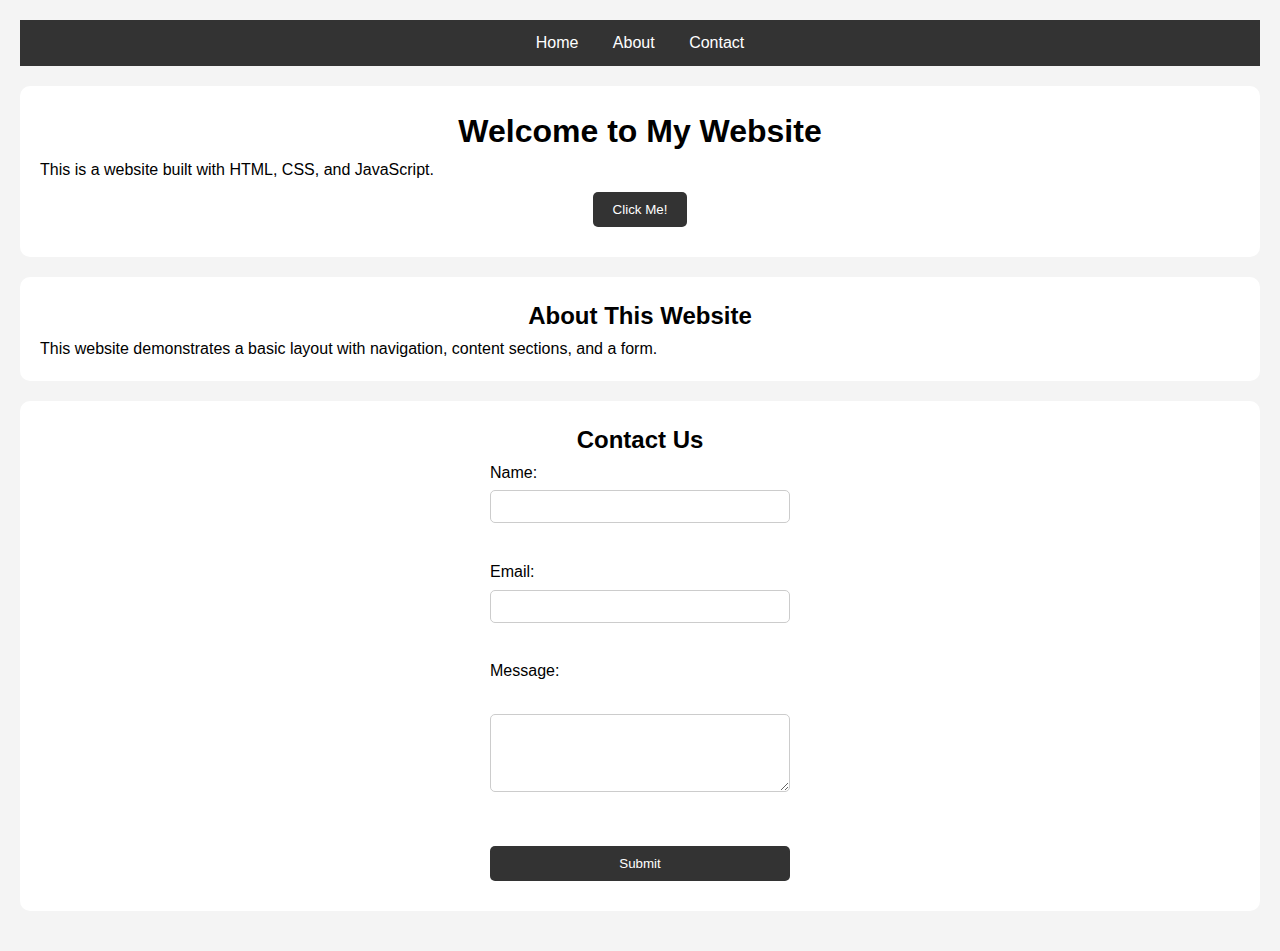
==== index.html @ 17510725 "Add files via upload" ====
<!DOCTYPE html>
<html lang="en">
<head>
    <meta charset="UTF-8">
    <meta name="viewport" content="width=device-width, initial-scale=1.0">
    <title>Simple Website</title>
    <link rel="stylesheet" href="styles.css">
</head>
<body>
    <!-- Navigation bar -->
    <header>
        <nav>
            <ul>
                <li><a href="#home">Home</a></li>
                <li><a href="#about">About</a></li>
                <li><a href="#contact">Contact</a></li>
            </ul>
        </nav>
    </header>

    <!-- Home section -->
    <section id="home">
        <h1>Welcome to My Website</h1>
        <p>This is a  website built with HTML, CSS, and JavaScript.</p>
        <button onclick="showMessage()">Click Me!</button>
    </section>

    <!-- About section -->
    <section id="about">
        <h2>About This Website</h2>
        <p>This website demonstrates a basic layout with navigation, content sections, and a form.</p>
    </section>

    <!-- Contact section -->
    <section id="contact">
        <h2>Contact Us</h2>
        <form id="contactForm">
            <label for="name">Name:</label>
            <input type="text" id="name" name="name" required><br><br>
            <label for="email">Email:</label>
            <input type="email" id="email" name="email" required><br><br>
            <label for="message">Message:</label><br>
            <textarea id="message" name="message" rows="4" required></textarea><br><br>
            <button type="submit">Submit</button>
        </form>
        <p id="formResponse"></p>
    </section>

    <script src="script.js"></script>
</body>
</html>
---- styles.css ----
/* General reset */
* {
    margin: 0;
    padding: 0;
    box-sizing: border-box;
}

/* Body styling */
body {
    font-family: Arial, sans-serif;
    line-height: 1.6;
    background-color: #f4f4f4;
    padding: 20px;
}

/* Navigation bar styling */
header {
    background-color: #333;
    color: white;
    padding: 10px 0;
}

nav ul {
    list-style-type: none;
    text-align: center;
}

nav ul li {
    display: inline;
    margin: 0 15px;
}

nav ul li a {
    color: white;
    text-decoration: none;
}

nav ul li a:hover {
    text-decoration: underline;
}

/* Section styling */
section {
    margin: 20px 0;
    padding: 20px;
    background-color: white;
    border-radius: 10px;
}

h1, h2 {
    text-align: center;
}

/* Button styling */
button {
    display: block;
    margin: 10px auto;
    padding: 10px 20px;
    background-color: #333;
    color: white;
    border: none;
    border-radius: 5px;
}

button:hover {
    background-color: #555;
}

/* Contact form styling */
form {
    width: 300px;
    margin: 0 auto;
}

form label {
    display: block;
    margin-bottom: 5px;
}

form input, form textarea {
    width: 100%;
    padding: 8px;
    margin-bottom: 10px;
    border: 1px solid #ccc;
    border-radius: 5px;
}

form button {
    width: 100%;
    padding: 10px;
}

/* Contact form response styling */
#formResponse {
    text-align: center;
    color: green;
}
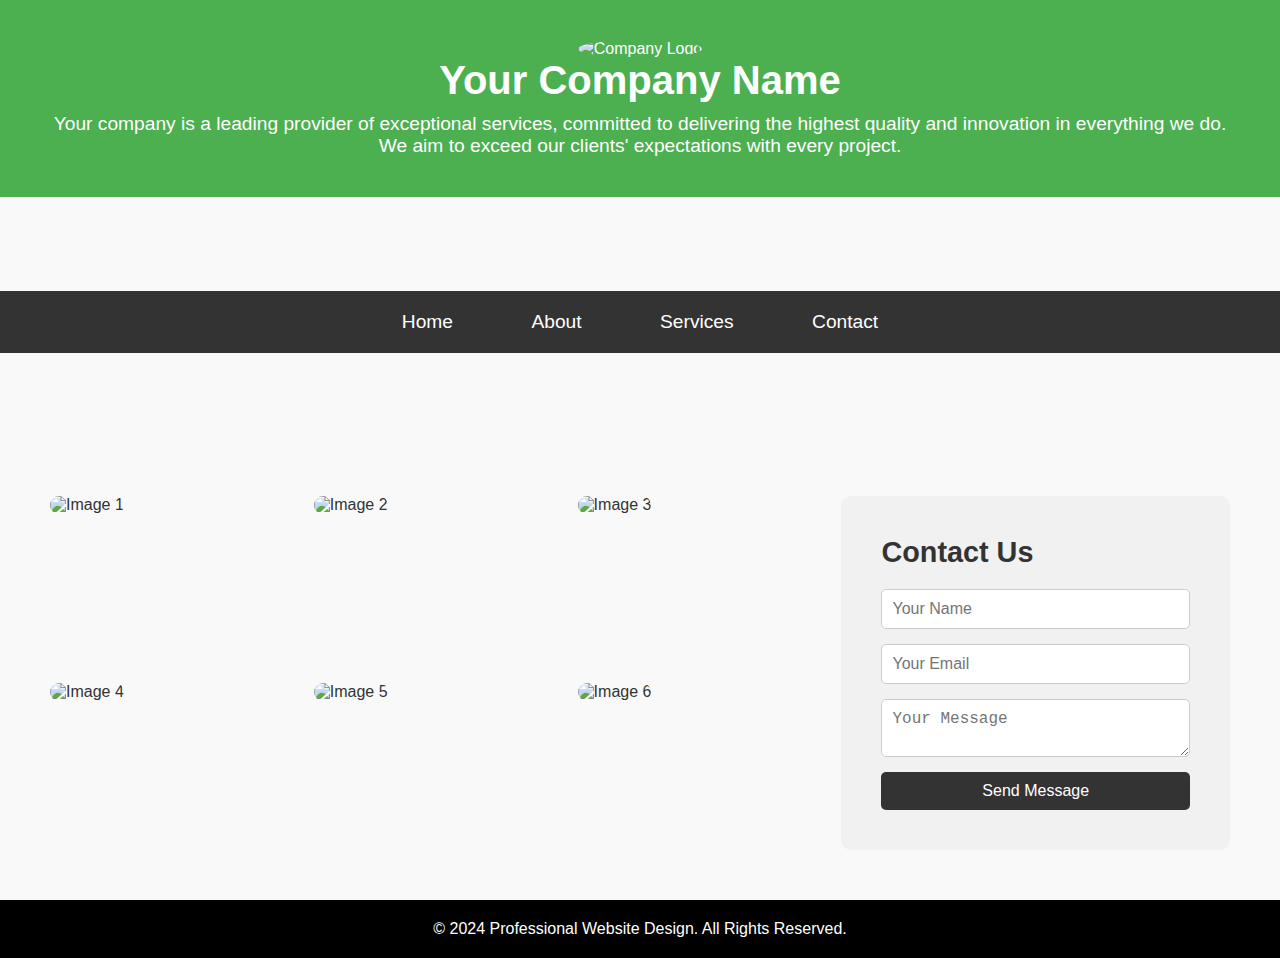
==== commit 80c21c3b: "Add files via upload" ====
--- a/index.html
+++ b/index.html
@@ -1,51 +1,92 @@
 <!DOCTYPE html>
 <html lang="en">
 <head>
-    <meta charset="UTF-8">
-    <meta name="viewport" content="width=device-width, initial-scale=1.0">
-    <title>Simple Website</title>
-    <link rel="stylesheet" href="styles.css">
+  <meta charset="UTF-8">
+  <meta name="viewport" content="width=device-width, initial-scale=1.0">
+  <title>Professional Website Design</title>
+  <link rel="stylesheet" href="styles.css">
+  <link rel="stylesheet" href="https://cdnjs.cloudflare.com/ajax/libs/font-awesome/6.0.0-beta3/css/all.min.css">
 </head>
+
 <body>
-    <!-- Navigation bar -->
-    <header>
-        <nav>
-            <ul>
-                <li><a href="#home">Home</a></li>
-                <li><a href="#about">About</a></li>
-                <li><a href="#contact">Contact</a></li>
-            </ul>
-        </nav>
-    </header>
 
-    <!-- Home section -->
-    <section id="home">
-        <h1>Welcome to My Website</h1>
-        <p>This is a  website built with HTML, CSS, and JavaScript.</p>
-        <button onclick="showMessage()">Click Me!</button>
-    </section>
+  <div class="container">
 
-    <!-- About section -->
-    <section id="about">
-        <h2>About This Website</h2>
-        <p>This website demonstrates a basic layout with navigation, content sections, and a form.</p>
-    </section>
+        <!-- Header Section -->
+        <header class="header-section">
+            <img src="https://via.placeholder.com/150" alt="Company Logo" class="company-logo">
+            <h1>Your Company Name</h1>
+            <p>Your company is a leading provider of exceptional services, committed to delivering the highest quality and innovation in everything we do. We aim to exceed our clients' expectations with every project.</p>
+          </header>
 
-    <!-- Contact section -->
-    <section id="contact">
+    <!-- Navigation Bar -->
+    <div class="navbar">
+      <nav>
+        <a href="#" onclick="showHome()">Home</a>
+        <a href="about.html" target="_blank">About</a>
+        <a href="#">Services</a>
+        <a href="#">Contact</a>
+      </nav>
+    </div>
+
+    <!-- Grid Section with Images and Contact Form -->
+    <div class="main-section">
+      <div class="grid-section">
+        <div class="grid-item"><img src="D:/Website_Demo/image1.jpg" alt="Image 1" height="300px" width="200px"></div>
+        <div class="grid-item"><img src="https://via.placeholder.com/300x200" alt="Image 2"></div>
+        <div class="grid-item"><img src="https://via.placeholder.com/300x200" alt="Image 3"></div>
+        <div class="grid-item"><img src="https://via.placeholder.com/300x200" alt="Image 4"></div>
+        <div class="grid-item"><img src="https://via.placeholder.com/300x200" alt="Image 5"></div>
+        <div class="grid-item"><img src="https://via.placeholder.com/300x200" alt="Image 6"></div>
+      </div>
+
+      <!-- Contact Us Form -->
+      <div class="contact-section">
         <h2>Contact Us</h2>
-        <form id="contactForm">
-            <label for="name">Name:</label>
-            <input type="text" id="name" name="name" required><br><br>
-            <label for="email">Email:</label>
-            <input type="email" id="email" name="email" required><br><br>
-            <label for="message">Message:</label><br>
-            <textarea id="message" name="message" rows="4" required></textarea><br><br>
-            <button type="submit">Submit</button>
+        <form action="">
+          <input type="text" name="name" placeholder="Your Name" required>
+          <input type="email" name="email" placeholder="Your Email" required>
+          <textarea name="message" placeholder="Your Message" required></textarea>
+          <button type="submit">Send Message</button>
         </form>
-        <p id="formResponse"></p>
-    </section>
+      </div>
+    </div>
+    <div id="about-content" class="content" style="display: none;">
+        <h2>About Us</h2>
+        <p>Welcome to Your Company Name! We are dedicated to providing top-notch services and solutions that meet our clients' needs. Our team of professionals is passionate about what we do and strives to exceed expectations.</p>
+        
+        <h3>Achievements</h3>
+        <ul>
+          <li>Over 10 years of industry experience.</li>
+          <li>Awarded "Best Service Provider" in 2022.</li>
+          <li>Successfully completed 500+ projects.</li>
+        </ul>
+        
+        <h3>Our Vision</h3>
+        <p>To be a leader in our industry, recognized for our commitment to quality and customer satisfaction.</p>
+        
+        <img src="https://via.placeholder.com/300" alt="Achievement Image">
+      </div>
+    </div>
 
-    <script src="script.js"></script>
+
+    <!-- Footer Section -->
+    <footer>
+      <p>&copy; 2024 Professional Website Design. All Rights Reserved.</p>
+    </footer>
+
+  </div>
+
 </body>
+<script>
+  function showHome() {
+    document.getElementById('home-content').style.display = 'block';
+    document.getElementById('about-content').style.display = 'none';
+  }
+  
+  function showAbout() {
+    document.getElementById('home-content').style.display = 'none';
+    document.getElementById('about-content').style.display = 'block';
+  }
+  </script>
 </html>
--- a/styles.css
+++ b/styles.css
@@ -1,97 +1,182 @@
-/* General reset */
+
+    /* Basic Reset */
 * {
     margin: 0;
     padding: 0;
     box-sizing: border-box;
+  }
+  
+  body {
+    font-family: 'Arial', sans-serif;
+    background-color: #f9f9f9;
+    color: #333;
+  }
+  
+  /* Main Container */
+  .container {
+    display: flex;
+    flex-direction: column;
+    min-height: 100vh;
+    justify-content: space-between;
+  }
+
+
+/* Header Section Styling */
+.header-section {
+  background-color: #4CAF50; /* Change this color as needed */
+  color: white;
+  text-align: center;
+  padding: 40px;
 }
 
-/* Body styling */
-body {
-    font-family: Arial, sans-serif;
-    line-height: 1.6;
-    background-color: #f4f4f4;
-    padding: 20px;
+.header-section h1 {
+  font-size: 2.5rem;
+  margin-bottom: 10px;
 }
 
-/* Navigation bar styling */
-header {
-    background-color: #333;
-    color: white;
-    padding: 10px 0;
+.header-section p {
+  font-size: 1.2rem;
+  margin-top: 10px;
 }
 
-nav ul {
-    list-style-type: none;
+.company-logo {
+  border-radius: 50%;
+  width: 150px; /* Adjust as needed */
+  height: 150px; /* Adjust as needed */
+}
+  
+  /* Navigation Bar Styling */
+  .navbar {
+    background-color: #333;
+    padding: 20px;
     text-align: center;
-}
-
-nav ul li {
-    display: inline;
-    margin: 0 15px;
-}
-
-nav ul li a {
+  }
+  
+  .navbar nav {
+    display: inline-block;
+  }
+  
+  .navbar a {
     color: white;
     text-decoration: none;
-}
-
-nav ul li a:hover {
-    text-decoration: underline;
-}
-
-/* Section styling */
-section {
-    margin: 20px 0;
-    padding: 20px;
-    background-color: white;
+    padding: 10px 20px;
+    margin: 0 15px;
+    font-size: 1.2rem;
+    border: 2px solid transparent;
+  }
+  
+  .navbar a:hover {
+    border: 2px solid white;
+    transition: 0.3s ease;
+  }
+  
+  /* Grid Section */
+  .main-section {
+    display: flex;
+    justify-content: space-around;
+    padding: 50px;
+    flex-wrap: wrap;
+  }
+  
+  .grid-section {
+    display: grid;
+    grid-template-columns: repeat(3, 1fr);
+    gap: 20px;
+    flex: 1;
+    margin-right: 20px;
+  }
+  
+  .grid-item img {
+    width: 100%;
+    height: auto;
     border-radius: 10px;
-}
-
-h1, h2 {
-    text-align: center;
-}
-
-/* Button styling */
-button {
-    display: block;
-    margin: 10px auto;
-    padding: 10px 20px;
+    transition: transform 0.3s ease;
+  }
+  
+  .grid-item img:hover {
+    transform: scale(1.05);
+  }
+  
+  /* Contact Us Section */
+  .contact-section {
+    flex: 0.4;
+    background-color: #f1f1f1;
+    padding: 40px;
+    border-radius: 10px;
+  }
+  
+  .contact-section h2 {
+    margin-bottom: 20px;
+    font-size: 1.8rem;
+    color: #333;
+  }
+  
+  .contact-section form {
+    display: flex;
+    flex-direction: column;
+  }
+  
+  .contact-section input,
+  .contact-section textarea {
+    padding: 10px;
+    margin-bottom: 15px;
+    border: 1px solid #ccc;
+    border-radius: 5px;
+    font-size: 1rem;
+  }
+  
+  .contact-section button {
+    padding: 10px;
     background-color: #333;
     color: white;
     border: none;
     border-radius: 5px;
-}
-
-button:hover {
-    background-color: #555;
-}
-
-/* Contact form styling */
-form {
-    width: 300px;
-    margin: 0 auto;
-}
-
-form label {
-    display: block;
-    margin-bottom: 5px;
-}
-
-form input, form textarea {
-    width: 100%;
-    padding: 8px;
-    margin-bottom: 10px;
-    border: 1px solid #ccc;
-    border-radius: 5px;
-}
-
-form button {
-    width: 100%;
-    padding: 10px;
-}
-
-/* Contact form response styling */
-#formResponse {
+    font-size: 1rem;
+    cursor: pointer;
+  }
+  
+  .contact-section button:hover {
+    background-color: #6a11cb;
+    transition: 0.3s ease;
+  }
+  
+  /* Footer Section */
+  footer {
+    background-color: black;
+    color: white;
     text-align: center;
-    color: green;
-}
+    padding: 20px 0;
+  }
+  
+  footer p {
+    margin: 0;
+    font-size: 1rem;
+  }
+  
+  /* Responsive Design */
+  @media (max-width: 768px) {
+    .main-section {
+      flex-direction: column;
+      padding: 20px;
+    }
+  
+    .grid-section {
+      grid-template-columns: repeat(2, 1fr);
+    }
+  
+    .contact-section {
+      margin-top: 20px;
+    }
+  }
+  
+  @media (max-width: 480px) {
+    .grid-section {
+      grid-template-columns: 1fr;
+    }
+  
+    .navbar a {
+      display: block;
+      padding: 10px;
+      margin-bottom: 10px;
+    }
+  }
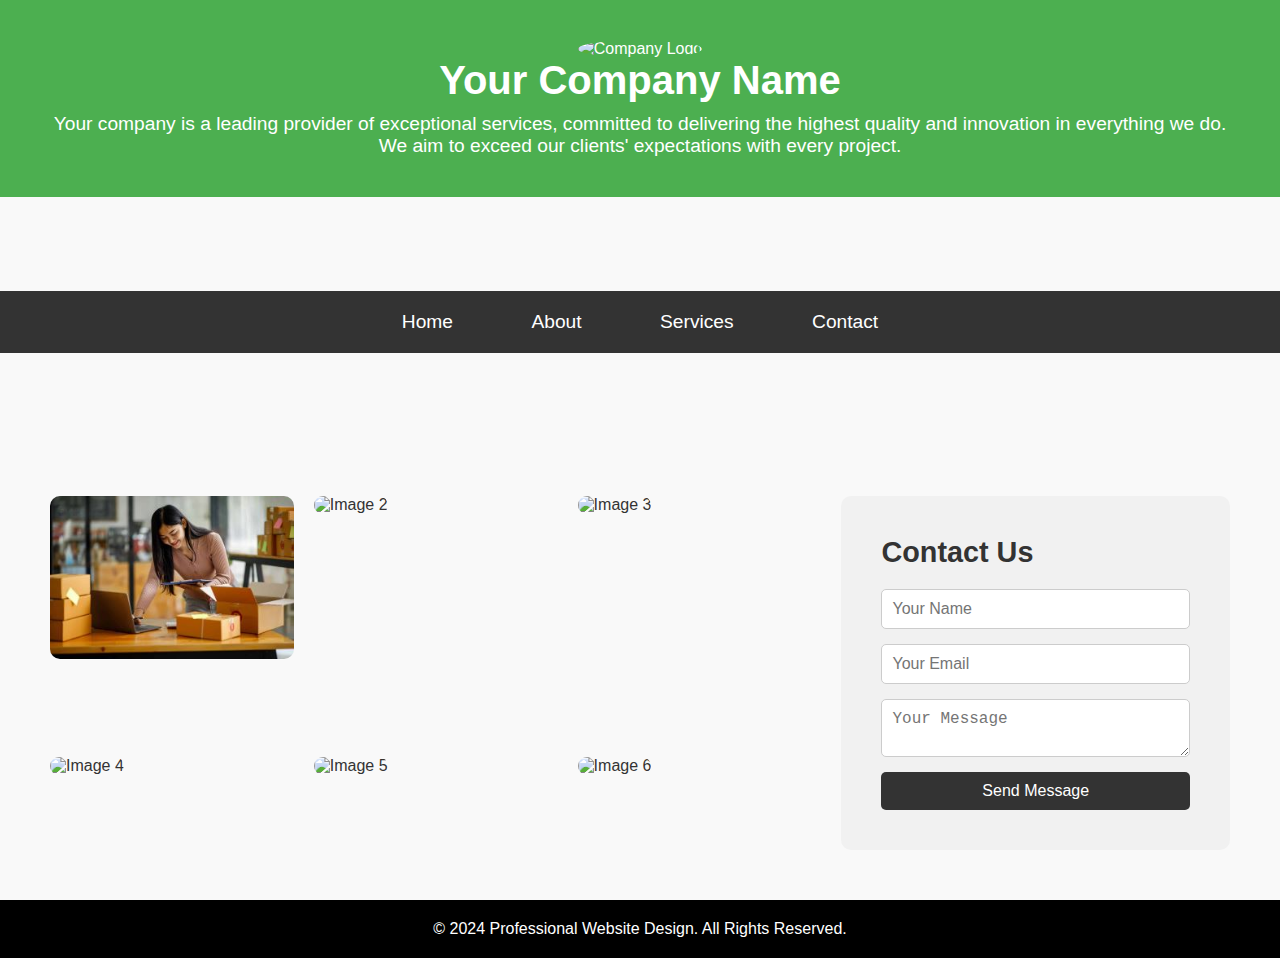
==== commit 1e75988c: "Update index.html" ====
--- a/index.html
+++ b/index.html
@@ -32,7 +32,7 @@
     <!-- Grid Section with Images and Contact Form -->
     <div class="main-section">
       <div class="grid-section">
-        <div class="grid-item"><img src="D:/Website_Demo/image1.jpg" alt="Image 1" height="300px" width="200px"></div>
+        <div class="grid-item"><img src="image1.jpg" alt="Image 1" height="300px" width="200px"></div>
         <div class="grid-item"><img src="https://via.placeholder.com/300x200" alt="Image 2"></div>
         <div class="grid-item"><img src="https://via.placeholder.com/300x200" alt="Image 3"></div>
         <div class="grid-item"><img src="https://via.placeholder.com/300x200" alt="Image 4"></div>
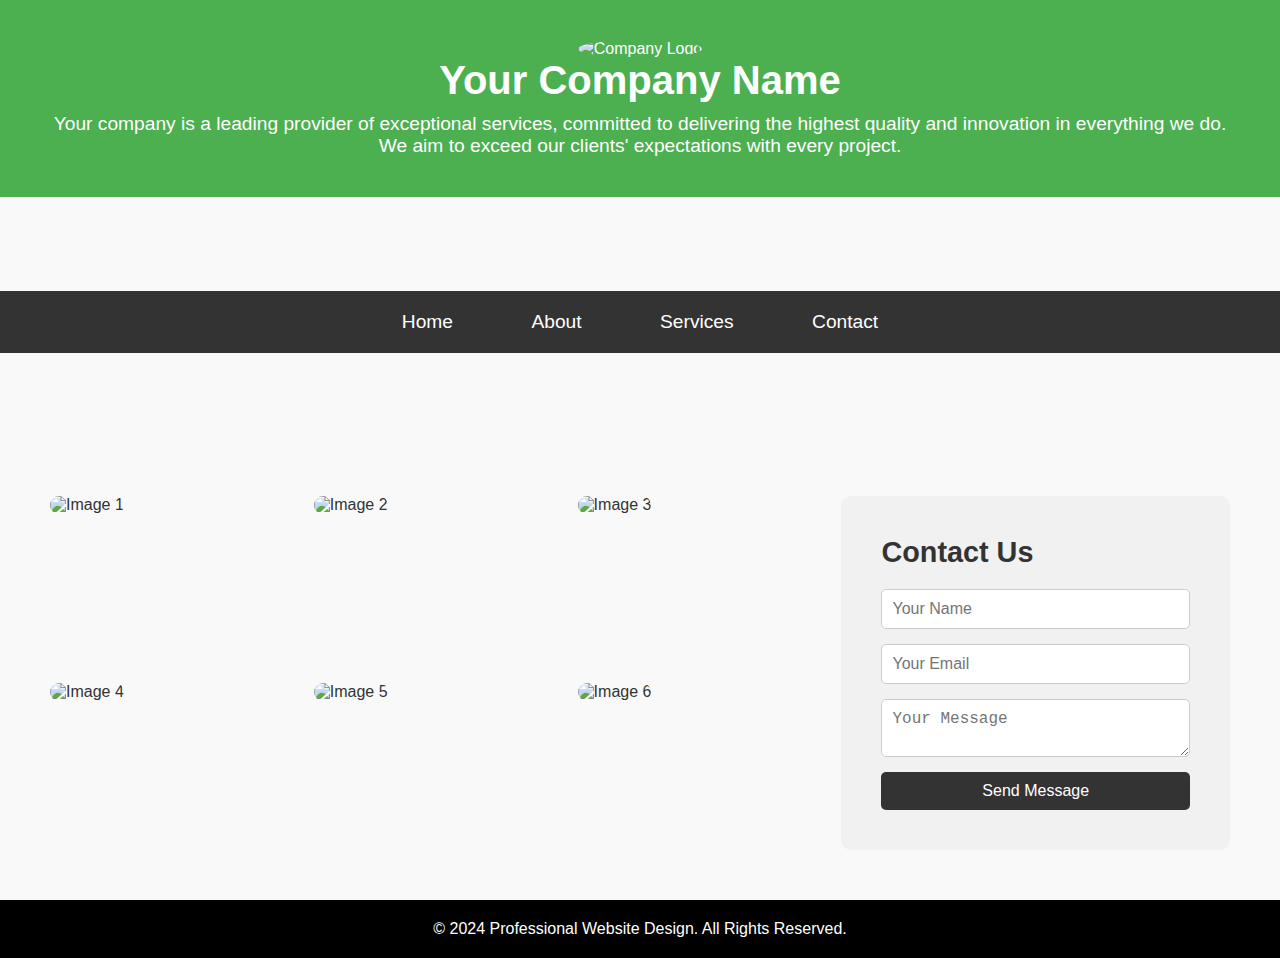
==== commit 07f64c2d: "Update index.html" ====
--- a/index.html
+++ b/index.html
@@ -32,7 +32,7 @@
     <!-- Grid Section with Images and Contact Form -->
     <div class="main-section">
       <div class="grid-section">
-        <div class="grid-item"><img src="image1.jpg" alt="Image 1" height="300px" width="200px"></div>
+        <div class="grid-item"><img src="..my_website/image1.jpg" alt="Image 1" height="300px" width="200px"></div>
         <div class="grid-item"><img src="https://via.placeholder.com/300x200" alt="Image 2"></div>
         <div class="grid-item"><img src="https://via.placeholder.com/300x200" alt="Image 3"></div>
         <div class="grid-item"><img src="https://via.placeholder.com/300x200" alt="Image 4"></div>
